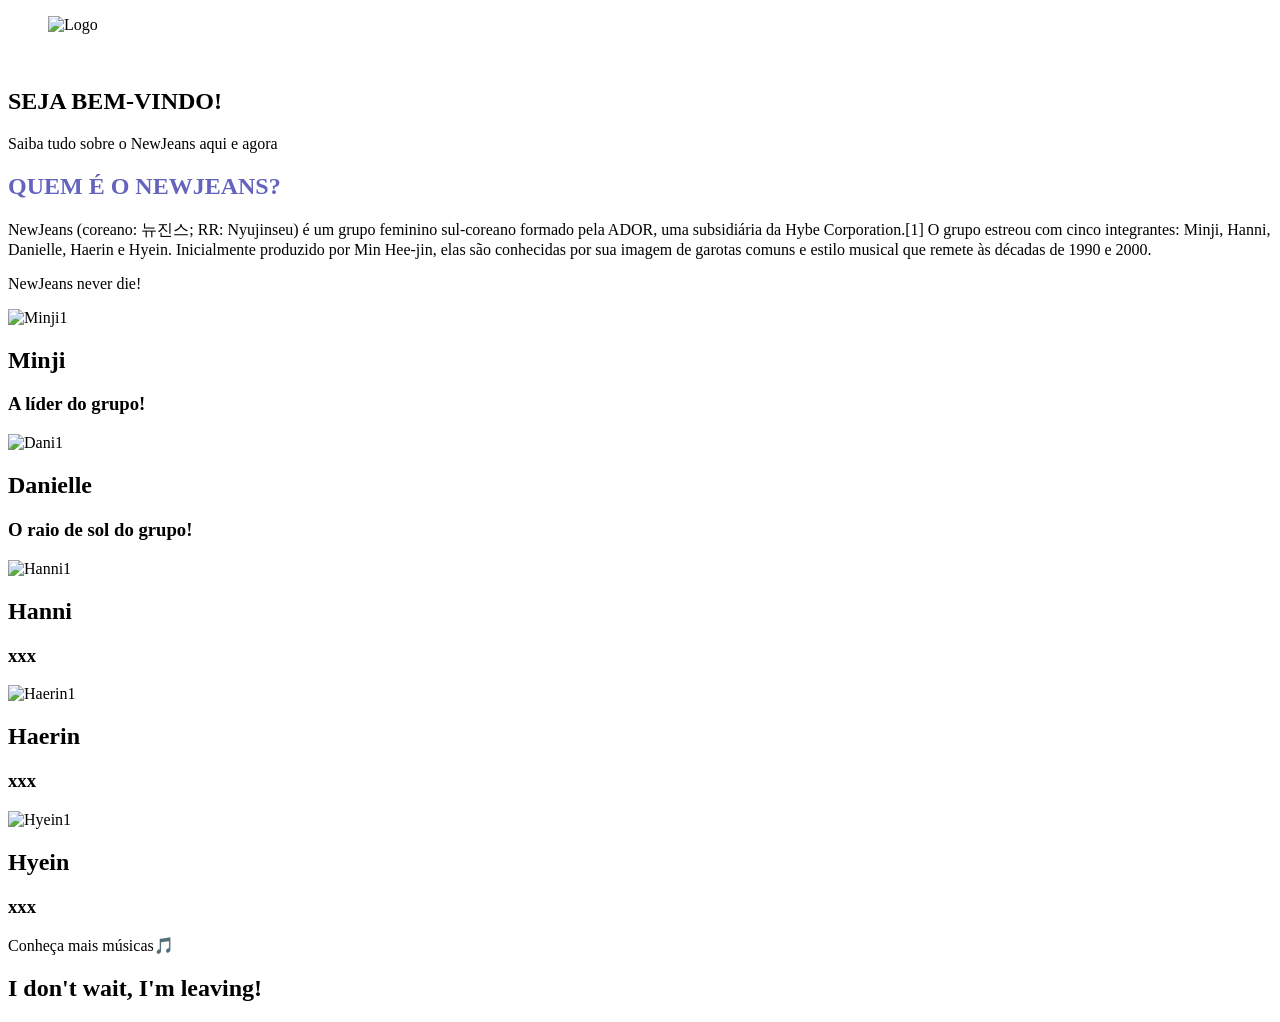
==== index.html @ a0853bf1 "Rename AulaHTML/Aula02/index.html to index.html" ====
<!DOCTYPE html>
<html lang="pt-br">
<head>
    <meta charset="UTF-8">
    <meta name="viewport" content="width=device-width, initial-scale=1.0">
    <title>NewJeans Wiki</title>
    <link rel="stylesheet" href="./css/style.css">
    <link rel="stylesheet" href="https://www.w3schools.com/w3css/5/w3.css">
    <link rel="preconnect" href="https://fonts.googleapis.com">
    <link rel="preconnect" href="https://fonts.gstatic.com" crossorigin>
    <link href="https://fonts.googleapis.com/css2?family=Playwrite+DE+LA+Guides&display=swap" rel="stylesheet">
</head>
<body>
    <header id="cabecalho">
        
        <figure>
            <img src="./imagens/logo (2).png" alt="Logo">

        </figure>
        <nav style="margin-right: 5%">
            <a href="#"; style="color:white">Home</a>
            <a href="#"; style="color:white">Contato</a>
            <a href="#"; style="color:white">Saiba mais</a>
        </nav>
    </header>
    <main>
        <section id="banner">
                <h1>SEJA BEM-VINDO!</h1>
                <p>Saiba tudo sobre o NewJeans aqui e agora</p>


        </section>

        <section id="sobre">
            <h2 style="color: rgb(100, 100, 190)">QUEM É O NEWJEANS?</h2>
            <p>NewJeans (coreano: 뉴진스; RR: Nyujinseu) é um grupo feminino sul-coreano formado pela ADOR, uma subsidiária da Hybe Corporation.[1] O grupo estreou com cinco integrantes: Minji, Hanni, Danielle, Haerin e Hyein. Inicialmente produzido por Min Hee-jin, elas são conhecidas por sua imagem de garotas comuns e estilo musical que remete às décadas de 1990 e 2000.</p>
            <p>NewJeans never die!</p>
        </section>

        <section class="cardsIntegrantes">
            <div class="card">
                <img src="./imagens/minjinewjeans.jpg" alt="Minji1">
                <h2>Minji</h2>
                <h3>A líder do grupo!</h3>
           

            </div>
            </div>

            <div class="card">
                <img src="./imagens/daninewjeans.jpg" alt="Dani1">
                <h2>Danielle</h2>
                <h3>O raio de sol do grupo!</h3>
           
            </div>
            </div>

            <div class="card">
                <img src="./imagens/hanninewjeans.jpg" alt="Hanni1">
                <h2>Hanni</h2>
                <h3>xxx</h3>
           
            </div>
            </div>

            <div class="card">
                <img src="./imagens/haerinnewjeans.jpg" alt="Haerin1">
                <h2>Haerin</h2>
                <h3>xxx</h3>

            </div>
            </div>

            <div class="card">
            <img src="./imagens/hyeinnewjeans.jpg" alt="Hyein1">
                <h2>Hyein</h2>
                <h3>xxx</h3>
           
            </div>



        </section>

        <footer class="footer">
            <p id="mais">Conheça mais músicas🎵</p>
            <h2>I don't wait, I'm leaving!</h2>
        </footer>

    </main>
</body>
</html>
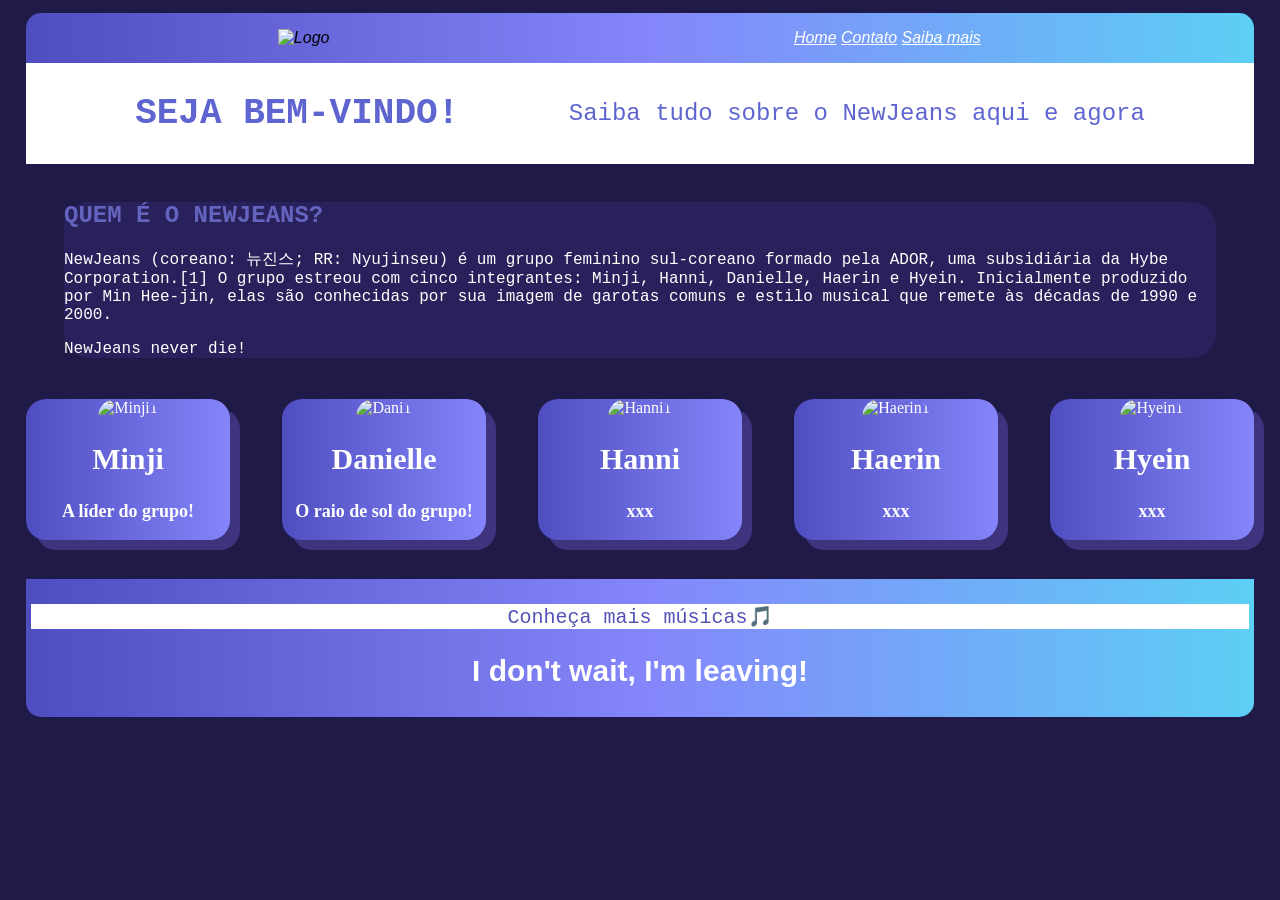
==== commit ae2789dd: "Fix HTML formatting and update stylesheet path" ====
--- a/index.html
+++ b/index.html
@@ -4,7 +4,7 @@
     <meta charset="UTF-8">
     <meta name="viewport" content="width=device-width, initial-scale=1.0">
     <title>NewJeans Wiki</title>
-    <link rel="stylesheet" href="./css/style.css">
+    <link rel="stylesheet" href="./style.css">
     <link rel="stylesheet" href="https://www.w3schools.com/w3css/5/w3.css">
     <link rel="preconnect" href="https://fonts.googleapis.com">
     <link rel="preconnect" href="https://fonts.gstatic.com" crossorigin>
--- a/style.css
+++ b/style.css
@@ -0,0 +1,103 @@
+body{
+    margin: 0;
+    padding: 0;
+    background-color: rgb(32, 26, 72);
+
+}
+
+#cabecalho{
+    display:flex;
+    justify-content: space-around;
+    align-items: center;
+    margin: 1% 2% 0;
+    padding: 0;
+    background-color: rgb(82, 82, 181);
+    font-style:oblique;
+    font-family:'Lucida Sans', 'Lucida Sans Regular', 'Lucida Grande', 'Lucida Sans Unicode', Geneva, Verdana, sans-serif;
+    border-top-left-radius: 15px;
+    border-top-right-radius: 15px;
+    background-image: linear-gradient(to right, rgb(78, 78, 192), rgb(133, 133, 251), rgb(93, 207, 245)  );
+}
+
+main{
+    margin: 0;
+    padding: 0;
+
+}
+
+#banner{
+    display: flex;
+    align-items: center;
+    justify-content: space-evenly;
+    background-color: rgb(255, 255, 255);
+    color: rgb(95, 101, 208);
+    margin: 0 2%;
+    font-size: 150%;
+    font-family:'Courier New', Courier, monospace;
+}
+
+.footer{
+    margin: 1% 2% 0;
+    padding: 5px;
+    background-image: linear-gradient(to right, rgb(78, 78, 192), rgb(133, 133, 251), rgb(93, 207, 245)  );
+    color: white;
+    text-align: center;
+    border-bottom-left-radius: 15px;
+    border-bottom-right-radius: 15px;
+}
+
+.footer h2{
+    font-size: 30px;
+    font-family:Verdana, Geneva, Tahoma, sans-serif;
+}
+
+#mais{
+    background-color: white;
+    color: rgb(82, 82, 181);
+    font-size: 20px;
+    font-family: 'Courier New', Courier, monospace;
+}
+
+#sobre{
+    margin: 3% 5% 1%;
+    font-family:'Courier New', Courier, monospace;
+    color: white;
+    background-color:rgb(41, 33, 91) ;
+    border-radius: 25px;
+}
+
+.cardsIntegrantes{
+    display: flex;
+    justify-content: center;
+
+}
+
+.card{
+    margin: 2% 2%;
+    background-color: rgb(108, 108, 193);
+    border-radius: 20px;
+    color: rgb(255, 255, 255);
+    width: 250px;
+    text-align: center;
+    background-image: linear-gradient(to right, rgb(78, 78, 192), rgb(133, 133, 251) );
+    box-shadow: 10px 10px rgb(62, 52, 125);
+
+}
+
+.card>h2{
+    font-size: 30px;
+}
+
+.card>h3{
+    font-size: 18px;
+}
+
+.card>img{
+    width: 100%;
+    height: 350px;
+    border-top-left-radius: 20px;
+    border-top-right-radius: 20px;
+    align-items: center;
+    
+
+}
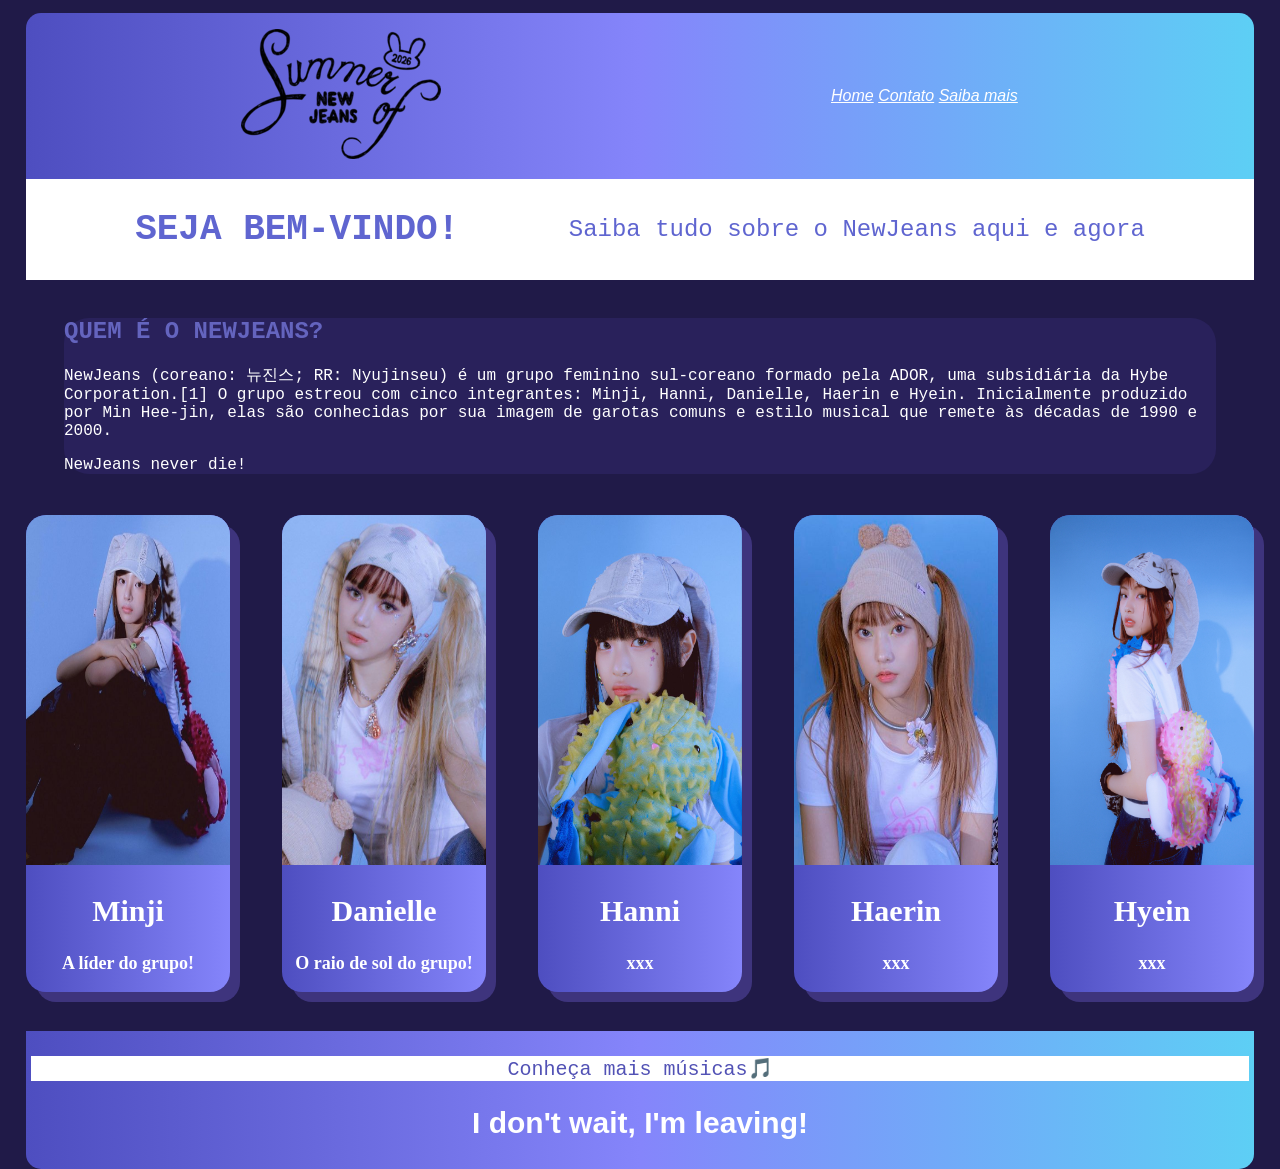
==== commit e688703e: "Fix HTML formatting and update image paths" ====
--- a/index.html
+++ b/index.html
@@ -14,7 +14,7 @@
     <header id="cabecalho">
         
         <figure>
-            <img src="./imagens/logo (2).png" alt="Logo">
+            <img src="./logo (2).png" alt="Logo">
 
         </figure>
         <nav style="margin-right: 5%">
@@ -39,7 +39,7 @@
 
         <section class="cardsIntegrantes">
             <div class="card">
-                <img src="./imagens/minjinewjeans.jpg" alt="Minji1">
+                <img src="./minjinewjeans.jpg" alt="Minji1">
                 <h2>Minji</h2>
                 <h3>A líder do grupo!</h3>
            
@@ -48,7 +48,7 @@
             </div>
 
             <div class="card">
-                <img src="./imagens/daninewjeans.jpg" alt="Dani1">
+                <img src="./daninewjeans.jpg" alt="Dani1">
                 <h2>Danielle</h2>
                 <h3>O raio de sol do grupo!</h3>
            
@@ -56,7 +56,7 @@
             </div>
 
             <div class="card">
-                <img src="./imagens/hanninewjeans.jpg" alt="Hanni1">
+                <img src="./hanninewjeans.jpg" alt="Hanni1">
                 <h2>Hanni</h2>
                 <h3>xxx</h3>
            
@@ -64,7 +64,7 @@
             </div>
 
             <div class="card">
-                <img src="./imagens/haerinnewjeans.jpg" alt="Haerin1">
+                <img src="./haerinnewjeans.jpg" alt="Haerin1">
                 <h2>Haerin</h2>
                 <h3>xxx</h3>
 
@@ -72,7 +72,7 @@
             </div>
 
             <div class="card">
-            <img src="./imagens/hyeinnewjeans.jpg" alt="Hyein1">
+            <img src="./hyeinnewjeans.jpg" alt="Hyein1">
                 <h2>Hyein</h2>
                 <h3>xxx</h3>
            
